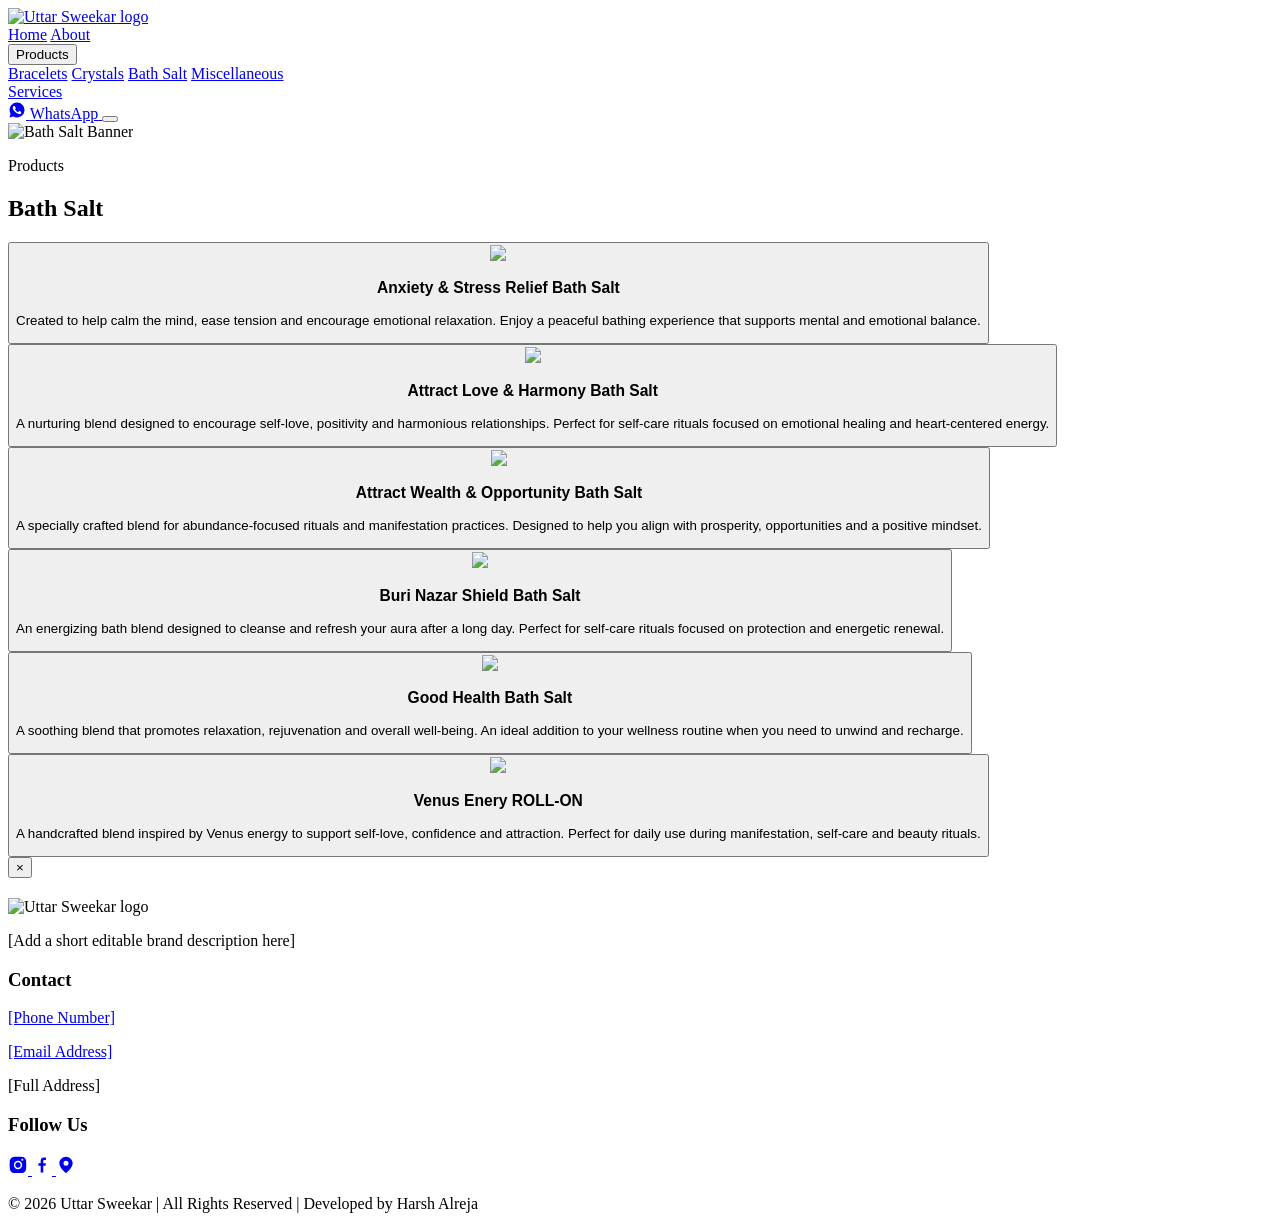
==== bath_salt.html @ 0106b8cf "Html Files" ====
<!DOCTYPE html>
<html lang="en">
<head>
<meta charset="UTF-8">
<meta name="viewport" content="width=device-width, initial-scale=1.0">
<title>Bracelets | Uttar Sweekar</title>
<meta name="description" content="Explore Uttar Sweekar's bracelets — [add a short editable description of this category here].">

<link rel="preconnect" href="https://fonts.googleapis.com">
<link rel="preconnect" href="https://fonts.gstatic.com" crossorigin>
<link href="https://fonts.googleapis.com/css2?family=Cormorant+Garamond:wght@500;600;700&family=Mulish:wght@400;500;600;700&display=swap" rel="stylesheet">

<link rel="stylesheet" href="style.css">
</head>
<body>

<!-- ============ NAVBAR (same on every page) ============ -->
<header class="navbar" id="navbar">
    <div class="navbar-inner">
        <a href="#home" class="logo" aria-label="Uttar Sweekar home">
            <img src="logo.png" alt="Uttar Sweekar logo" class="logo-image">
        </a>

        <div class="nav-right-wrap">
        <nav class="nav-links" id="navLinks">
            <a href="#home" class="nav-link">Home</a>
             <a href="#about" class="nav-link">About</a>

            <div class="nav-item">
                <button class="dropdown-toggle" aria-haspopup="true" aria-expanded="false">Products</button>
                <div class="dropdown-menu">
                    <a href="bracelet.html" class="dropdown-link">Bracelets</a>
                    <a href="crystals.html" class="dropdown-link">Crystals</a>
                    <a href="bath_salt.html" class="dropdown-link">Bath Salt</a>
                    
                    <a href="miscellaneous.html" class="dropdown-link">Miscellaneous</a>
                </div>
            </div>

            <div class="nav-item">
                <a href="services.html" class="nav-link">Services</a>
                <div>
                   
                </div>
            </div>    
        </nav>

        <div class="navbar-right">
            <!-- WhatsApp redirect number: 8291970275 -->
            <a href="https://wa.me/918291970275" class="whatsapp-btn" target="_blank" rel="noopener noreferrer" aria-label="Chat with us on WhatsApp">
                <svg class="whatsapp-icon" viewBox="0 0 24 24" width="18" height="18" aria-hidden="true" focusable="false">
                    <path fill="currentColor" d="M12.04 2C6.58 2 2.13 6.45 2.13 11.91c0 1.75.46 3.45 1.32 4.95L2 22l5.25-1.38a9.9 9.9 0 0 0 4.79 1.22h.01c5.46 0 9.91-4.45 9.91-9.91C21.96 6.45 17.5 2 12.04 2zm5.8 14.11c-.24.68-1.4 1.3-1.94 1.38-.5.08-1.12.11-1.81-.11-.42-.13-.95-.31-1.63-.6-2.87-1.24-4.74-4.13-4.88-4.32-.14-.19-1.17-1.56-1.17-2.97 0-1.41.74-2.11 1-2.4.26-.29.57-.36.76-.36h.55c.18 0 .42-.07.66.5.24.58.83 2 .9 2.14.07.14.11.3.02.49-.09.19-.14.3-.28.46-.14.16-.29.36-.42.48-.14.13-.28.28-.12.55.16.28.71 1.17 1.53 1.9 1.05.94 1.94 1.23 2.21 1.37.28.14.44.12.6-.07.16-.19.68-.79.86-1.06.18-.28.36-.23.6-.14.24.09 1.53.72 1.79.85.26.13.43.19.5.3.07.11.07.62-.17 1.3z"/>
                </svg>
                <span>WhatsApp</span>
            </a>

            <button class="hamburger" id="hamburger" aria-label="Open menu" aria-expanded="false" aria-controls="navLinks">
                <span></span>
                <span></span>
                <span></span>
            </button>
        </div>
        </div>
    </div>
</header>

<main>

<!-- ============ CATEGORY BANNER ============ -->
<!-- Single banner for this category page. Replace the empty placeholder box with:
     <img src="images/bracelets-banner.jpg" alt="Bracelets"> -->
<section class="category-hero">
    <div class="image-placeholder"><img src ="bath_saltBanner.png" alt="Bath Salt Banner"></div>
</section>

<!-- ============ CATEGORY HEADING + COLLECTIONS ============ -->
<section class="section category-intro">
    <div class="container">
        <p class="section-eyebrow center">Products</p>
        <h1 class="section-title center">Bath Salt</h1>

        <div class="category-grid">

            <button type="button" class="category-card">
                <div class="image-placeholder category-card-placeholder">
                    <img src="saltimg/Anxiety & Stress Relief Bath Salt.jpeg">
                </div>
                <div class="category-card-body">
                    <h3 class="category-card-title">Anxiety & Stress Relief Bath Salt</h3>
                    <p class="category-card-desc">
Created to help calm the mind, ease tension and encourage emotional relaxation.
Enjoy a peaceful bathing experience that supports mental and emotional balance.</p>
                </div>
            </button>

            <button type="button" class="category-card">
                <div class="image-placeholder category-card-placeholder">
                    <img src="saltimg/Attract Love & Harmony Bath Salt.jpeg">
                </div>
                <div class="category-card-body">
                    <h3 class="category-card-title">Attract Love & Harmony Bath Salt</h3>
                    <p class="category-card-desc">A nurturing blend designed to encourage self-love, positivity and harmonious relationships.
Perfect for self-care rituals focused on emotional healing and heart-centered energy.</p>
                </div>
            </button>

            <button type="button" class="category-card">
                <div class="image-placeholder category-card-placeholder">
                    <img src="saltimg/Attract Wealth & Opportunity Bath Salt.jpeg">
                </div>
                <div class="category-card-body">
                    <h3 class="category-card-title">Attract Wealth & Opportunity Bath Salt</h3>
                    <p class="category-card-desc">A specially crafted blend for abundance-focused rituals and manifestation practices.
Designed to help you align with prosperity, opportunities and a positive mindset.</p>
                </div>
            </button>

            <button type="button" class="category-card">
                <div class="image-placeholder category-card-placeholder">
                    <img src="saltimg/Buri Nazar Shield Bath Salt.jpeg">
                </div>
                <div class="category-card-body">
                    <h3 class="category-card-title">Buri Nazar Shield Bath Salt</h3>
                    <p class="category-card-desc">An energizing bath blend designed to cleanse and refresh your aura after a long day.
Perfect for self-care rituals focused on protection and energetic renewal.</p>
                </div>
            </button>

            <button type="button" class="category-card">
                <div class="image-placeholder category-card-placeholder">
                    <img src="saltimg/Good Health Bath Salt.jpeg">
                </div>
                <div class="category-card-body">
                    <h3 class="category-card-title">Good Health Bath Salt</h3>
                    <p class="category-card-desc">A soothing blend that promotes relaxation, rejuvenation and overall well-being.
An ideal addition to your wellness routine when you need to unwind and recharge.</p>
                </div>
            </button>


             <button type="button" class="category-card">
                <div class="image-placeholder category-card-placeholder">
                    <img src="miscellanious/venus energy roll- on oil.jpeg">
                </div>
                <div class="category-card-body">
                    <h3 class="category-card-title">Venus Enery ROLL-ON</h3>
                    <p class="category-card-desc">A handcrafted blend inspired by Venus energy to support self-love, confidence and attraction.
Perfect for daily use during manifestation, self-care and beauty rituals.</p>
                </div>
            </button>

            

        </div>
    </div>
</section>

</main>

<!-- ============ EXPANDED CARD MODAL (shared by every card on this page) ============ -->
<div class="category-modal" id="categoryModal">
    <div class="category-modal-content">
        <button type="button" class="category-modal-close" aria-label="Close">&times;</button>
        <div class="category-modal-image"></div>
        <h2 class="category-modal-title"></h2>
        <p class="category-modal-desc"></p>
    </div>
</div>

<!-- ============ FOOTER (same on every page) ============ -->
<footer class="footer">
    <div class="container footer-grid">

        <div class="footer-col">
            <div class="footer-logo">
                <img src="logo.png" alt="Uttar Sweekar logo" class="footer-logo-image">
            </div>
            <p class="footer-desc">[Add a short editable brand description here]</p>
        </div>

        <div class="footer-col">
            <h3 class="footer-heading">Contact</h3>
            <p><a href="tel:+91XXXXXXXXXX">[Phone Number]</a></p>
            <p><a href="mailto:info@example.com">[Email Address]</a></p>
            <p>[Full Address]</p>
        </div>

        <div class="footer-col">
            <h3 class="footer-heading">Follow Us</h3>
            <div class="social-links">
                <a href="https://instagram.com/YOURHANDLE" target="_blank" rel="noopener noreferrer" aria-label="Uttar Sweekar on Instagram" class="social-link">
                    <svg viewBox="0 0 24 24" width="20" height="20"><path fill="currentColor" d="M12 2c2.7 0 3.1 0 4.1.06 1.1.05 1.8.21 2.4.46.7.27 1.2.62 1.7 1.13.5.5.86 1 1.13 1.7.25.6.41 1.3.46 2.4.06 1 .06 1.4.06 4.1s0 3.1-.06 4.1c-.05 1.1-.21 1.8-.46 2.4a4.6 4.6 0 0 1-1.13 1.7c-.5.5-1 .86-1.7 1.13-.6.25-1.3.41-2.4.46-1 .06-1.4.06-4.1.06s-3.1 0-4.1-.06c-1.1-.05-1.8-.21-2.4-.46a4.6 4.6 0 0 1-1.7-1.13 4.6 4.6 0 0 1-1.13-1.7c-.25-.6-.41-1.3-.46-2.4C2 15.1 2 14.7 2 12s0-3.1.06-4.1c.05-1.1.21-1.8.46-2.4.27-.7.62-1.2 1.13-1.7.5-.5 1-.86 1.7-1.13.6-.25 1.3-.41 2.4-.46C8.9 2 9.3 2 12 2zm0 5a5 5 0 1 0 0 10 5 5 0 0 0 0-10zm0 8.2a3.2 3.2 0 1 1 0-6.4 3.2 3.2 0 0 1 0 6.4zm5.2-8.4a1.2 1.2 0 1 0 0-2.4 1.2 1.2 0 0 0 0 2.4z"/></svg>
                </a>
                <a href="https://facebook.com/YOURPAGE" target="_blank" rel="noopener noreferrer" aria-label="Uttar Sweekar on Facebook" class="social-link">
                    <svg viewBox="0 0 24 24" width="20" height="20"><path fill="currentColor" d="M13.5 21v-8h2.7l.4-3.2h-3.1V7.7c0-.9.3-1.6 1.6-1.6h1.7V3.2C16.5 3.1 15.5 3 14.4 3c-2.4 0-4 1.4-4 4.1v2.7H7.7v3.2h2.7v8h3.1z"/></svg>
                </a>
                <a href="https://www.google.com/maps/place/YOURBUSINESS" target="_blank" rel="noopener noreferrer" aria-label="Uttar Sweekar on Google My Business" class="social-link">
                    <svg viewBox="0 0 24 24" width="20" height="20"><path fill="currentColor" d="M12 2c-4.4 0-8 3.6-8 8 0 5.5 8 12 8 12s8-6.5 8-12c0-4.4-3.6-8-8-8zm0 11a3 3 0 1 1 0-6 3 3 0 0 1 0 6z"/></svg>
                </a>
            </div>
        </div>

    </div>

    <div class="copyright-bar">
        <p>© 2026 Uttar Sweekar | All Rights Reserved | Developed by Harsh Alreja</p>
    </div>
</footer>

<script src="script.js"></script>
</body>
</html>
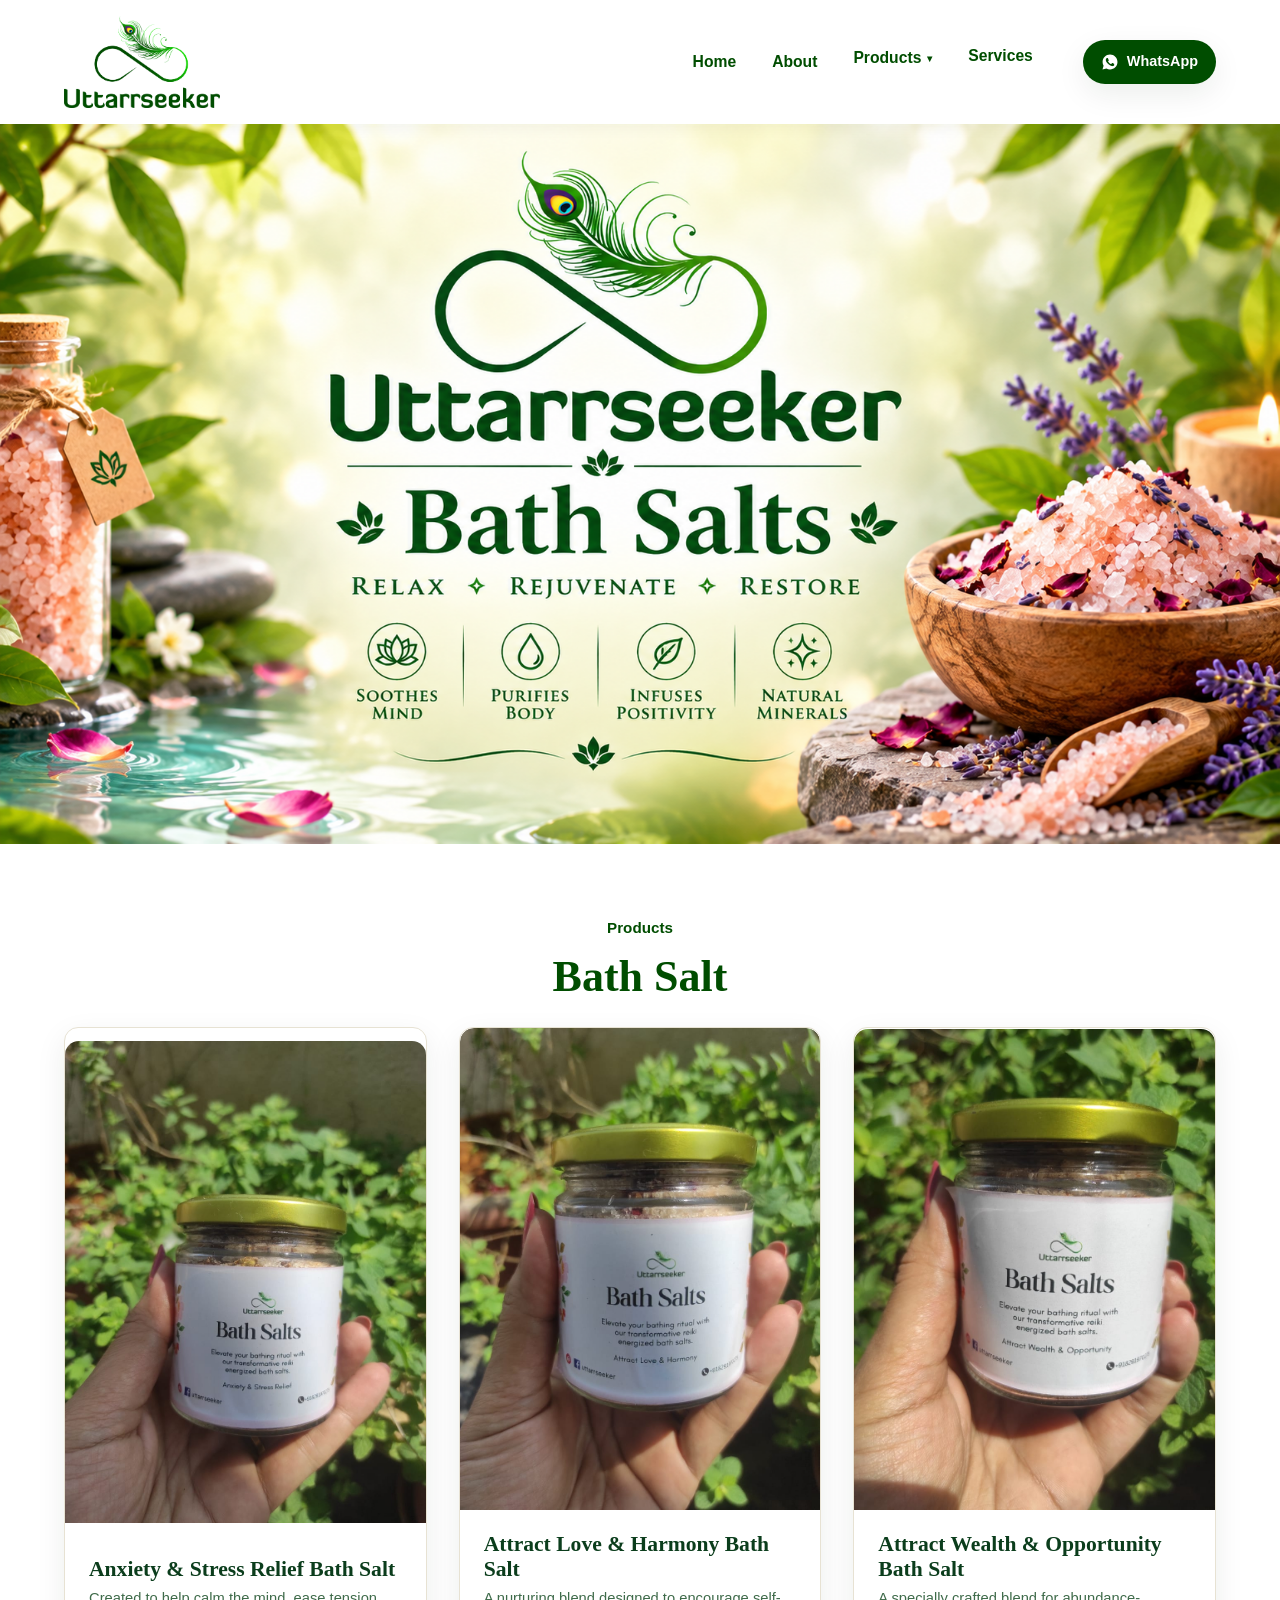
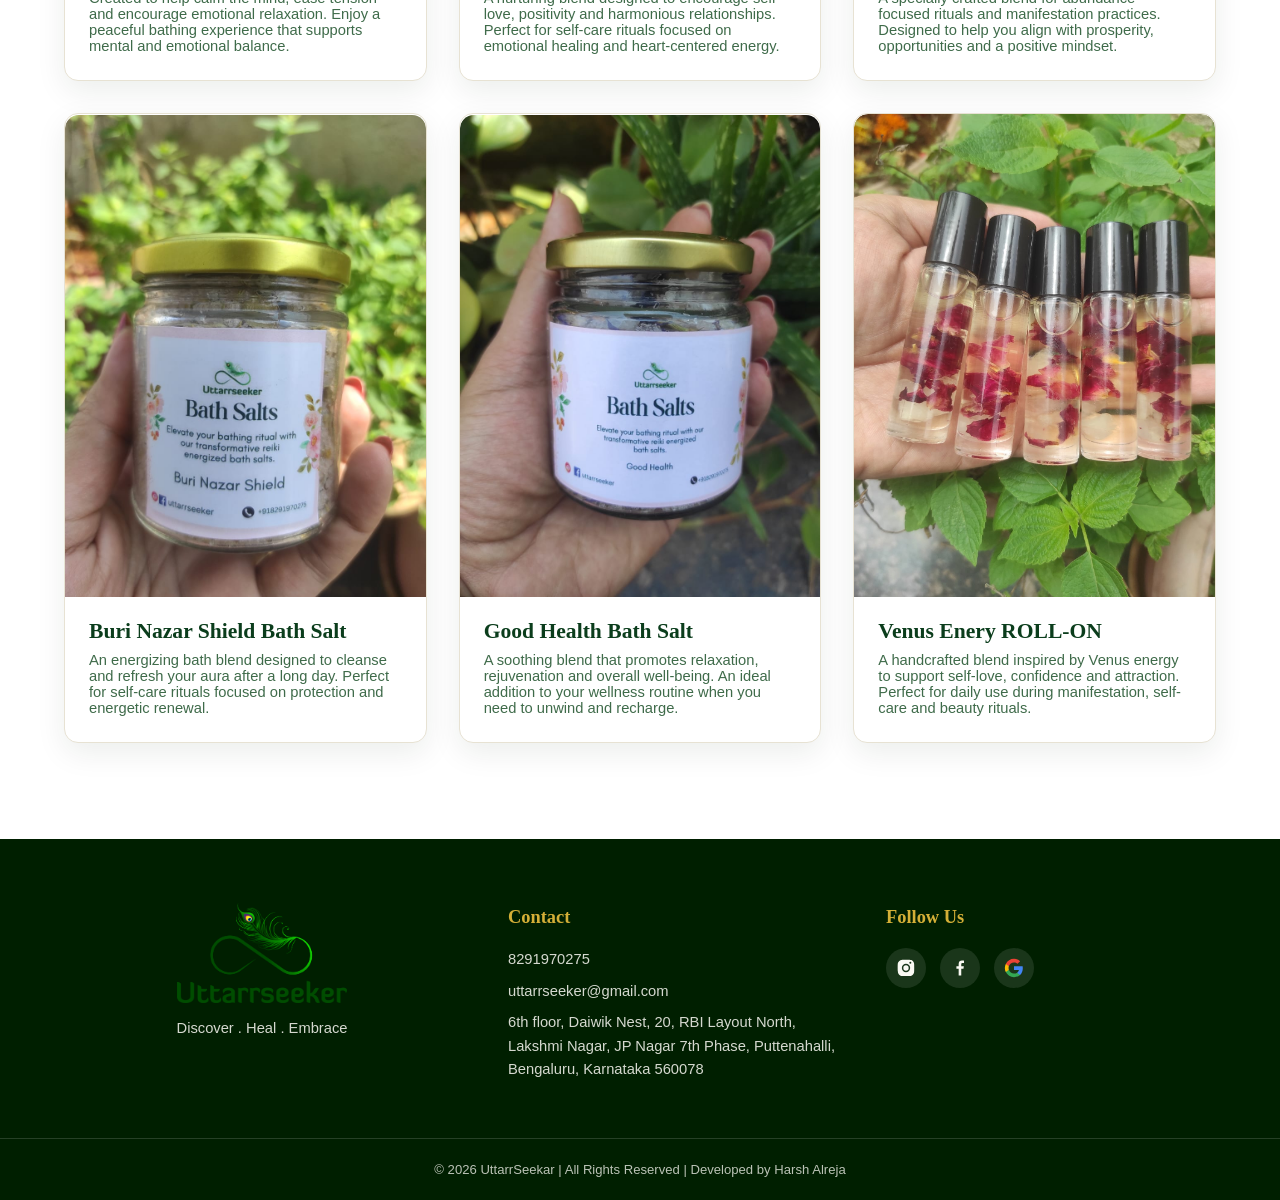
==== commit 493a5d80: "Updated the footer" ====
--- a/bath_salt.html
+++ b/bath_salt.html
@@ -175,27 +175,32 @@
             <div class="footer-logo">
                 <img src="logo.png" alt="Uttar Sweekar logo" class="footer-logo-image">
             </div>
-            <p class="footer-desc">[Add a short editable brand description here]</p>
+            <p class="footer-desc">Discover . Heal . Embrace</p>
         </div>
 
         <div class="footer-col">
             <h3 class="footer-heading">Contact</h3>
-            <p><a href="tel:+91XXXXXXXXXX">[Phone Number]</a></p>
-            <p><a href="mailto:info@example.com">[Email Address]</a></p>
-            <p>[Full Address]</p>
+            <p><a href="tel:+918291970275">8291970275</a></p>
+            <p><a href="mailto:uttarrseeker@gmail.com">uttarrseeker@gmail.com</a></p>
+            <p>6th floor, Daiwik Nest, 20, RBI Layout North, Lakshmi Nagar, JP Nagar 7th Phase, Puttenahalli, Bengaluru, Karnataka 560078</p>
         </div>
 
         <div class="footer-col">
             <h3 class="footer-heading">Follow Us</h3>
             <div class="social-links">
-                <a href="https://instagram.com/YOURHANDLE" target="_blank" rel="noopener noreferrer" aria-label="Uttar Sweekar on Instagram" class="social-link">
+                <a href="https://instagram.com/uttarrseeker?utm_source=qr&amp;igshid=MThlNWY1MzQwNA==" target="_blank" rel="noopener noreferrer" aria-label="Uttar Sweekar on Instagram" class="social-link">
                     <svg viewBox="0 0 24 24" width="20" height="20"><path fill="currentColor" d="M12 2c2.7 0 3.1 0 4.1.06 1.1.05 1.8.21 2.4.46.7.27 1.2.62 1.7 1.13.5.5.86 1 1.13 1.7.25.6.41 1.3.46 2.4.06 1 .06 1.4.06 4.1s0 3.1-.06 4.1c-.05 1.1-.21 1.8-.46 2.4a4.6 4.6 0 0 1-1.13 1.7c-.5.5-1 .86-1.7 1.13-.6.25-1.3.41-2.4.46-1 .06-1.4.06-4.1.06s-3.1 0-4.1-.06c-1.1-.05-1.8-.21-2.4-.46a4.6 4.6 0 0 1-1.7-1.13 4.6 4.6 0 0 1-1.13-1.7c-.25-.6-.41-1.3-.46-2.4C2 15.1 2 14.7 2 12s0-3.1.06-4.1c.05-1.1.21-1.8.46-2.4.27-.7.62-1.2 1.13-1.7.5-.5 1-.86 1.7-1.13.6-.25 1.3-.41 2.4-.46C8.9 2 9.3 2 12 2zm0 5a5 5 0 1 0 0 10 5 5 0 0 0 0-10zm0 8.2a3.2 3.2 0 1 1 0-6.4 3.2 3.2 0 0 1 0 6.4zm5.2-8.4a1.2 1.2 0 1 0 0-2.4 1.2 1.2 0 0 0 0 2.4z"/></svg>
                 </a>
-                <a href="https://facebook.com/YOURPAGE" target="_blank" rel="noopener noreferrer" aria-label="Uttar Sweekar on Facebook" class="social-link">
+                <a href="https://www.facebook.com/uttarrseeker?mibextid=ZbWKwL" target="_blank" rel="noopener noreferrer" aria-label="Uttar Sweekar on Facebook" class="social-link">
                     <svg viewBox="0 0 24 24" width="20" height="20"><path fill="currentColor" d="M13.5 21v-8h2.7l.4-3.2h-3.1V7.7c0-.9.3-1.6 1.6-1.6h1.7V3.2C16.5 3.1 15.5 3 14.4 3c-2.4 0-4 1.4-4 4.1v2.7H7.7v3.2h2.7v8h3.1z"/></svg>
                 </a>
-                <a href="https://www.google.com/maps/place/YOURBUSINESS" target="_blank" rel="noopener noreferrer" aria-label="Uttar Sweekar on Google My Business" class="social-link">
-                    <svg viewBox="0 0 24 24" width="20" height="20"><path fill="currentColor" d="M12 2c-4.4 0-8 3.6-8 8 0 5.5 8 12 8 12s8-6.5 8-12c0-4.4-3.6-8-8-8zm0 11a3 3 0 1 1 0-6 3 3 0 0 1 0 6z"/></svg>
+                <a href="https://g.co/kgs/kre3Li" target="_blank" rel="noopener noreferrer" aria-label="Uttar Sweekar on Google" class="social-link">
+                    <svg viewBox="0 0 24 24" width="20" height="20">
+                        <path fill="#4285F4" d="M22.56 12.25c0-.78-.07-1.53-.2-2.25H12v4.26h5.92c-.26 1.37-1.04 2.53-2.21 3.31v2.77h3.57c2.08-1.92 3.28-4.74 3.28-8.09z"/>
+                        <path fill="#34A853" d="M12 23c2.97 0 5.46-.98 7.28-2.66l-3.57-2.77c-.98.66-2.23 1.06-3.71 1.06-2.86 0-5.29-1.93-6.16-4.53H2.18v2.84C3.99 20.53 7.7 23 12 23z"/>
+                        <path fill="#FBBC05" d="M5.84 14.09c-.22-.66-.35-1.36-.35-2.09s.13-1.43.35-2.09V7.07H2.18C1.43 8.55 1 10.22 1 12s.43 3.45 1.18 4.93l2.85-2.22.81-.62z"/>
+                        <path fill="#EA4335" d="M12 5.38c1.62 0 3.06.56 4.21 1.64l3.15-3.15C17.45 2.09 14.97 1 12 1 7.7 1 3.99 3.47 2.18 7.07l3.66 2.84c.87-2.6 3.3-4.53 6.16-4.53z"/>
+                    </svg>
                 </a>
             </div>
         </div>
@@ -203,7 +208,7 @@
     </div>
 
     <div class="copyright-bar">
-        <p>© 2026 Uttar Sweekar | All Rights Reserved | Developed by Harsh Alreja</p>
+        <p>© 2026 UttarrSeekar | All Rights Reserved | Developed by Harsh Alreja</p>
     </div>
 </footer>
 
--- a/style.css
+++ b/style.css
@@ -0,0 +1,1504 @@
+/* ==========================================================================
+   UTTAR SWEEKAR — STYLESHEET
+   Fonts: Cormorant Garamond (headings) + Mulish (body), with safe fallbacks
+   ========================================================================== */
+
+:root {
+    /* Brand colors */
+    --primary-yellow: #d4af37; /* gold */
+    --primary-green: #004d00;
+    --footer-green: #001f00; /* super dark green, footer only */
+    --background-white: #ffffff;
+    --background-off-white: #faf9f3;
+
+    /* Derived tones */
+    --text-dark: #0b3d1c;
+    --text-muted: #3f6b4a;
+    --border-soft: #e7e2d3;
+    --green-soft: #e7f0e6;
+    --yellow-soft: #f3e6bf;
+    --gold-light: #f1d78c;
+
+    /* Typography */
+    --font-heading: 'Cormorant Garamond', Georgia, 'Times New Roman', serif;
+    --font-body: 'Mulish', -apple-system, BlinkMacSystemFont, 'Segoe UI', sans-serif;
+
+    /* Layout */
+    --max-width: 1200px;
+    --radius: 14px;
+    --shadow-soft: 0 10px 30px rgba(0, 40, 10, 0.08);
+    --shadow-lift: 0 18px 40px rgba(0, 40, 10, 0.14);
+    --transition: 0.25s ease;
+}
+
+/* ==========================================================================
+   RESET & BASE
+   ========================================================================== */
+
+* {
+    margin: 0;
+    padding: 0;
+    box-sizing: border-box;
+}
+
+html {
+    scroll-behavior: smooth;
+    overflow-x: hidden;
+}
+
+body {
+    font-family: var(--font-body);
+    color: var(--text-dark);
+    background: var(--background-white);
+    line-height: 1.6;
+}
+
+img {
+    max-width: 100%;
+    display: block;
+}
+
+a {
+    text-decoration: none;
+    color: inherit;
+}
+
+button {
+    font-family: inherit;
+    cursor: pointer;
+}
+
+ul {
+    list-style: none;
+}
+
+.container {
+    max-width: var(--max-width);
+    margin: 0 auto;
+    padding: 0 24px;
+}
+
+/* Visible focus state for accessibility */
+a:focus-visible,
+button:focus-visible {
+    outline: 2px solid var(--primary-green);
+    outline-offset: 3px;
+}
+
+@media (prefers-reduced-motion: reduce) {
+    * {
+        animation-duration: 0.001ms !important;
+        transition-duration: 0.001ms !important;
+        scroll-behavior: auto !important;
+    }
+}
+
+/* ==========================================================================
+   SHARED SECTION STYLES
+   ========================================================================== */
+
+.section {
+    padding: 96px 0;
+}
+
+.section-eyebrow {
+    font-size: 0.95rem;
+    color: var(--primary-green);
+    font-weight: 600;
+    margin-bottom: 10px;
+}
+
+.section-title {
+    font-family: var(--font-heading);
+    font-weight: 600;
+    font-size: clamp(2rem, 4vw, 2.75rem);
+    color: var(--primary-green);
+    margin-bottom: 24px;
+    line-height: 1.2;
+}
+
+.center {
+    text-align: center;
+}
+
+.section-title.center {
+    max-width: 640px;
+    margin-left: auto;
+    margin-right: auto;
+}
+
+/* ==========================================================================
+   IMAGE PLACEHOLDER (reusable)
+   ========================================================================== */
+
+.image-placeholder {
+    width: 100%;
+    height: 100%;
+    min-height: 220px;
+    background: linear-gradient(135deg, var(--green-soft), var(--yellow-soft));
+    border: 1px dashed var(--primary-green);
+    border-radius: var(--radius);
+    display: flex;
+    align-items: center;
+    justify-content: center;
+    text-align: center;
+    color: var(--text-muted);
+    font-size: 0.9rem;
+    letter-spacing: 0.03em;
+    padding: 20px;
+    overflow: hidden;
+}
+
+/* Once a real <img> is placed inside, make it fill the box edge-to-edge
+   and drop the dashed placeholder look automatically */
+.image-placeholder img {
+    width: 100%;
+    height: 100%;
+    object-fit: cover;
+    border-radius: inherit;
+    display: block;
+}
+
+.image-placeholder:has(img) {
+    border: none;
+    background: none;
+    padding: 0;
+}
+
+/* Same treatment when the box holds an embedded map/video iframe instead of an img */
+.image-placeholder iframe {
+    width: 100%;
+    height: 100%;
+    min-height: inherit;
+    border-radius: inherit;
+    display: block;
+}
+
+.image-placeholder:has(iframe) {
+    border: none;
+    background: none;
+    padding: 0;
+}
+
+.tall-placeholder {
+    aspect-ratio: 3 / 4;
+    min-height: 0;
+}
+
+.card-placeholder {
+    aspect-ratio: 4 / 3;
+    min-height: 0;
+    border-radius: var(--radius) var(--radius) 0 0;
+}
+
+.card-placeholder:has(img) {
+    aspect-ratio: auto;
+    background: none;
+}
+
+.card-placeholder img {
+    height: auto;
+    object-fit: contain;
+}
+
+.map-placeholder {
+    min-height: 320px;
+}
+
+/* ==========================================================================
+   NAVBAR
+   ========================================================================== */
+
+.navbar {
+    position: sticky;
+    top: 0;
+    z-index: 100;
+    background: rgba(255, 255, 255, 0.92);
+    backdrop-filter: blur(8px);
+    box-shadow: 0 2px 16px rgba(0, 40, 10, 0.06);
+}
+
+.navbar-inner {
+    max-width: var(--max-width);
+    margin: 0 auto;
+    padding: 16px 24px;
+    display: flex;
+    align-items: center;
+    justify-content: space-between;
+    gap: 16px;
+}
+
+.logo-mark {
+    font-family: var(--font-heading);
+    font-weight: 700;
+    font-size: 1.5rem;
+    color: var(--primary-green);
+}
+
+.logo-image {
+    height: 92px;
+    width: auto;
+    display: block;
+}
+
+.nav-right-wrap {
+    display: flex;
+    align-items: center;
+    gap: 48px;
+}
+
+.nav-links {
+    display: flex;
+    gap: 32px;
+}
+
+.nav-link {
+    font-weight: 700;
+    font-size: 0.98rem;
+    color: var(--primary-green);
+    padding: 6px 2px;
+    position: relative;
+    transition: color var(--transition);
+}
+
+.nav-link::after {
+    content: "";
+    position: absolute;
+    left: 0;
+    bottom: -2px;
+    width: 0;
+    height: 2px;
+    background: var(--primary-yellow);
+    transition: width var(--transition);
+}
+
+.nav-link:hover {
+    color: var(--primary-green);
+}
+
+.nav-link:hover::after {
+    width: 100%;
+}
+
+.nav-item {
+    position: relative;
+}
+
+.dropdown-toggle {
+    display: flex;
+    align-items: center;
+    gap: 6px;
+    background: none;
+    border: none;
+    font-family: inherit;
+    font-weight: 700;
+    font-size: 0.98rem;
+    color: var(--primary-green);
+    padding: 6px 2px;
+    transition: color var(--transition);
+}
+
+.dropdown-toggle::after {
+    content: "▾";
+    font-size: 0.65em;
+    transition: transform var(--transition);
+}
+
+.dropdown-toggle:hover {
+    color: var(--primary-green);
+}
+
+.nav-item:hover .dropdown-toggle::after,
+.nav-item.open .dropdown-toggle::after {
+    transform: rotate(180deg);
+}
+
+.dropdown-menu {
+    position: absolute;
+    top: calc(100% + 16px);
+    left: 50%;
+    transform: translateX(-50%) translateY(-8px);
+    min-width: 220px;
+    background: var(--background-white);
+    border: 1px solid var(--border-soft);
+    border-radius: 12px;
+    box-shadow: var(--shadow-lift);
+    padding: 10px;
+    display: flex;
+    flex-direction: column;
+    gap: 2px;
+    opacity: 0;
+    pointer-events: none;
+    transition: opacity var(--transition), transform var(--transition);
+    z-index: 50;
+}
+
+.nav-item.open .dropdown-menu {
+    opacity: 1;
+    pointer-events: auto;
+    transform: translateX(-50%) translateY(0);
+}
+
+/* Hover-to-open is desktop/mouse behavior only. Without this guard, touch
+   browsers can latch a ":hover" state after a tap, and — more importantly —
+   this selector's specificity (0,2,0) beats the single-class ".dropdown-menu"
+   reset inside the phone media query below, so the desktop transform leaks
+   through and shifts the dropdown sideways on mobile. Restricting it to
+   real pointer devices removes that leak entirely. */
+@media (hover: hover) and (pointer: fine) {
+    .nav-item:hover .dropdown-menu {
+        opacity: 1;
+        pointer-events: auto;
+        transform: translateX(-50%) translateY(0);
+    }
+}
+
+.dropdown-link {
+    padding: 10px 14px;
+    border-radius: 8px;
+    font-size: 0.92rem;
+    font-weight: 600;
+    color: var(--primary-green);
+    transition: background var(--transition), color var(--transition);
+}
+
+.dropdown-link:hover {
+    background: var(--green-soft);
+    color: var(--primary-green);
+}
+
+.navbar-right {
+    display: flex;
+    align-items: center;
+    gap: 16px;
+}
+
+.whatsapp-btn {
+    display: flex;
+    align-items: center;
+    gap: 8px;
+    background: var(--primary-green);
+    color: var(--background-white);
+    padding: 10px 18px;
+    border-radius: 999px;
+    font-weight: 600;
+    font-size: 0.9rem;
+    transition: transform var(--transition), box-shadow var(--transition);
+    box-shadow: var(--shadow-soft);
+}
+
+.whatsapp-btn:hover {
+    transform: translateY(-2px);
+    box-shadow: var(--shadow-lift);
+}
+
+.whatsapp-icon {
+    flex-shrink: 0;
+}
+
+/* Hamburger — hidden on desktop */
+.hamburger {
+    display: none;
+    flex-direction: column;
+    align-items: center;
+    justify-content: center;
+    gap: 5px;
+    width: 44px;
+    height: 44px;
+    background: none;
+    border: none;
+    padding: 4px;
+    flex-shrink: 0;
+    margin: 4px;
+}
+
+.hamburger span {
+    display: block;
+    height: 2px;
+    width: 24px;
+    background: var(--text-dark);
+    border-radius: 2px;
+    transition: transform var(--transition), opacity var(--transition);
+    margin:2px;
+}
+
+.hamburger.open span:nth-child(1) {
+    transform: translateY(7px) rotate(45deg);
+}
+
+.hamburger.open span:nth-child(2) {
+    opacity: 0;
+}
+
+.hamburger.open span:nth-child(3) {
+    transform: translateY(-7px) rotate(-45deg);
+}
+
+/* ==========================================================================
+   HERO
+   ========================================================================== */
+
+.hero {
+    position: relative;
+    width: 100%;
+    min-height: 84vh;
+    display: flex;
+    align-items: center;
+    justify-content: center;
+    overflow: hidden;
+    background: var(--background-off-white);
+}
+
+.hero-media {
+    position: absolute;
+    inset: 0;
+    width: 100%;
+    height: 100%;
+}
+
+.hero-slide {
+    position: absolute;
+    inset: 0;
+    opacity: 0;
+    transition: opacity 1.2s ease;
+}
+
+.hero-slide.active {
+    opacity: 1;
+    z-index: 1;
+}
+
+.hero-media .image-placeholder {
+    width: 100%;
+    height: 100%;
+    border-radius: 0;
+    border: none;
+    background: var(--background-off-white);
+}
+
+.hero-content {
+    position: relative;
+    z-index: 2;
+    text-align: center;
+    max-width: 720px;
+    padding: 0 24px;
+}
+
+.hero-eyebrow {
+    color: var(--primary-green);
+    font-weight: 700;
+    letter-spacing: 0.04em;
+    margin-bottom: 16px;
+}
+
+.hero-title {
+    font-family: var(--font-heading);
+    font-size: clamp(2.4rem, 5.5vw, 4rem);
+    line-height: 1.15;
+    font-weight: 600;
+    color: var(--text-dark);
+    margin-bottom: 20px;
+}
+
+.hero-subtitle {
+    font-size: 1.1rem;
+    color: var(--text-muted);
+    max-width: 480px;
+    margin: 0 auto 32px;
+}
+
+.hero-actions {
+    display: flex;
+    gap: 16px;
+    flex-wrap: wrap;
+    justify-content: center;
+}
+
+.btn {
+    display: inline-block;
+    padding: 14px 28px;
+    border-radius: 999px;
+    font-weight: 600;
+    font-size: 0.95rem;
+    transition: transform var(--transition), box-shadow var(--transition), background var(--transition);
+}
+
+.btn-primary {
+    background: linear-gradient(135deg, var(--gold-light), var(--primary-yellow));
+    color: var(--text-dark);
+    box-shadow: var(--shadow-soft);
+}
+
+.btn-primary:hover {
+    transform: translateY(-2px);
+    box-shadow: var(--shadow-lift);
+}
+
+.btn-outline {
+    background: transparent;
+    color: var(--primary-green);
+    border: 1.5px solid var(--primary-green);
+}
+
+.btn-outline:hover {
+    background: var(--primary-green);
+    color: var(--background-white);
+}
+
+/* ==========================================================================
+   FOUNDER SECTION
+   ========================================================================== */
+
+.founder {
+    background: var(--background-off-white);
+}
+
+.founder-grid {
+    display: grid;
+    grid-template-columns: 1.1fr 0.9fr;
+    gap: 64px;
+    align-items: center;
+}
+
+.founder-lede {
+    font-size: 1.1rem;
+    color: var(--text-muted);
+    margin-bottom: 28px;
+}
+
+.founder-block {
+    margin-bottom: 22px;
+}
+
+.founder-block h3 {
+    font-family: var(--font-heading);
+    font-size: 1.3rem;
+    color: var(--primary-green);
+    margin-bottom: 6px;
+}
+
+.founder-block p {
+    color: var(--text-muted);
+}
+
+/* ==========================================================================
+   BRAND STORY SECTION
+   ========================================================================== */
+
+.brand-story-grid {
+    display: grid;
+    grid-template-columns: 0.9fr 1.1fr;
+    gap: 64px;
+    align-items: start;
+}
+
+.brand-story-image .image-placeholder img {
+    object-fit: contain;
+    padding: 36px;
+    background: var(--background-off-white);
+}
+
+.brand-story-text p {
+    color: var(--text-muted);
+    margin-bottom: 18px;
+}
+
+/* ==========================================================================
+   CARD GRID (Products & Services)
+   ========================================================================== */
+
+.products {
+    background: var(--background-white);
+}
+
+.services {
+    background: var(--background-off-white);
+}
+
+.card-grid {
+    display: grid;
+    grid-template-columns: repeat(5, 1fr);
+    gap: 24px;
+}
+
+/* Services: 3 cards per row (wraps to a second row of 3 automatically) */
+.services .card-grid {
+    grid-template-columns: repeat(3, 1fr);
+}
+
+/* Products: 4 cards per row (no leftover empty column) */
+.products .card-grid {
+    grid-template-columns: repeat(4, 1fr);
+}
+
+.card {
+    display: flex;
+    flex-direction: column;
+    background: var(--background-white);
+    border: 1px solid var(--border-soft);
+    border-radius: var(--radius);
+    overflow: hidden;
+    box-shadow: var(--shadow-soft);
+    transition: transform var(--transition), box-shadow var(--transition);
+}
+
+.card:hover {
+    transform: translateY(-6px);
+    box-shadow: var(--shadow-lift);
+}
+
+.card:hover .card-placeholder {
+    transform: scale(1.04);
+}
+
+.card-placeholder {
+    transition: transform var(--transition);
+}
+
+.card-body {
+    padding: 20px;
+    display: flex;
+    flex-direction: column;
+    gap: 8px;
+    flex-grow: 1;
+}
+
+.card-title {
+    font-family: var(--font-heading);
+    font-size: 1.3rem;
+    color: var(--primary-green);
+}
+
+.card-desc {
+    color: var(--text-muted);
+    font-size: 0.92rem;
+    flex-grow: 1;
+}
+
+.card-link {
+    color: var(--primary-green);
+    font-weight: 700;
+    font-size: 0.9rem;
+    margin-top: 6px;
+}
+
+/* ==========================================================================
+   TESTIMONIALS
+   ========================================================================== */
+
+.testimonials-note {
+    text-align: center;
+    color: var(--text-muted);
+    font-size: 0.9rem;
+    margin-bottom: 32px;
+}
+
+.testimonial-wrap {
+    position: relative;
+    display: flex;
+    align-items: center;
+    gap: 12px;
+}
+
+.testimonial-track {
+    display: flex;
+    gap: 20px;
+    overflow-x: auto;
+    scroll-behavior: smooth;
+    padding: 8px 4px 20px;
+    scrollbar-width: thin;
+}
+
+.testimonial-track::-webkit-scrollbar {
+    height: 6px;
+}
+
+.testimonial-track::-webkit-scrollbar-thumb {
+    background: var(--border-soft);
+    border-radius: 999px;
+}
+
+.testimonial-card {
+    flex: 0 0 340px;
+    min-height: 340px;
+    background: var(--background-white);
+    border: 1px solid var(--border-soft);
+    border-radius: var(--radius);
+    padding: 36px 32px;
+    box-shadow: var(--shadow-soft);
+    display: flex;
+    flex-direction: column;
+    align-items: center;
+    text-align: center;
+}
+
+.testimonial-top {
+    display: flex;
+    flex-direction: column;
+    align-items: center;
+    gap: 14px;
+    margin-bottom: 20px;
+}
+
+.google-badge {
+    font-size: 0.95rem;
+    font-weight: 700;
+    color: var(--primary-green);
+    background: var(--green-soft);
+    padding: 8px 20px;
+    border-radius: 999px;
+}
+
+.stars {
+    color: var(--primary-yellow);
+    text-shadow: 0 0 0.5px var(--primary-green);
+    font-size: 1.4rem;
+}
+
+.testimonial-text {
+    color: var(--text-muted);
+    font-size: 1rem;
+    margin-bottom: 20px;
+    flex-grow: 1;
+}
+
+.testimonial-name {
+    font-weight: 700;
+    font-size: 0.95rem;
+    color: var(--primary-green);
+}
+
+.testimonial-date {
+    color: var(--text-muted);
+    font-size: 0.82rem;
+}
+
+.scroll-btn {
+    flex-shrink: 0;
+    width: 42px;
+    height: 42px;
+    border-radius: 50%;
+    border: 1px solid var(--border-soft);
+    background: var(--background-white);
+    color: var(--primary-green);
+    font-size: 1.4rem;
+    line-height: 1;
+    box-shadow: var(--shadow-soft);
+    display: flex;
+    align-items: center;
+    justify-content: center;
+    transition: background var(--transition), color var(--transition);
+}
+
+.scroll-btn:hover {
+    background: var(--primary-green);
+    color: var(--background-white);
+}
+
+.testimonial-scrollbar {
+    width: 100%;
+    max-width: 420px;
+    height: 6px;
+    background: var(--border-soft);
+    border-radius: 999px;
+    margin: 28px auto 0;
+    overflow: hidden;
+}
+
+.testimonial-scrollbar-thumb {
+    height: 100%;
+    width: 25%;
+    background: linear-gradient(135deg, var(--gold-light), var(--primary-yellow));
+    border-radius: 999px;
+    transform: translateX(0%);
+}
+
+/* ==========================================================================
+   CONTACT SECTION
+   ========================================================================== */
+
+.contact-grid {
+    display: grid;
+    grid-template-columns: 1fr 1fr;
+    gap: 56px;
+    align-items: stretch;
+}
+
+.contact-map {
+    min-height: 100%;
+}
+
+.contact-info {
+    display: flex;
+    flex-direction: column;
+    justify-content: center;
+}
+
+.contact-block {
+    display: flex;
+    gap: 16px;
+    align-items: flex-start;
+    padding: 18px 0;
+    border-bottom: 1px solid var(--border-soft);
+}
+
+.contact-block:last-child {
+    border-bottom: none;
+}
+
+.contact-icon {
+    color: var(--primary-green);
+    background: var(--green-soft);
+    width: 42px;
+    height: 42px;
+    border-radius: 50%;
+    display: flex;
+    align-items: center;
+    justify-content: center;
+    flex-shrink: 0;
+}
+
+.contact-block h3 {
+    font-family: var(--font-heading);
+    font-size: 1.1rem;
+    margin-bottom: 4px;
+    color: var(--primary-green);
+}
+
+.contact-block a,
+.contact-block p {
+    color: var(--text-muted);
+}
+
+.contact-block a:hover {
+    color: var(--primary-green);
+}
+
+/* ==========================================================================
+   FOOTER
+   ========================================================================== */
+
+.footer {
+    background: var(--footer-green);
+    color: var(--background-off-white);
+    padding-top: 64px;
+}
+
+.footer-grid {
+    display: grid;
+    grid-template-columns: 1.2fr 1fr 1fr;
+    gap: 48px;
+    padding-bottom: 48px;
+}
+
+.footer-col:first-child {
+    display: flex;
+    flex-direction: column;
+    align-items: center;
+    text-align: center;
+}
+
+.footer-logo-mark {
+    color: var(--primary-yellow);
+}
+
+.footer-logo-image {
+    height: 100px;
+    width: auto;
+    display: block;
+    margin: 0 auto;
+}
+
+.footer-desc {
+    margin-top: 14px;
+    color: rgba(250, 249, 243, 0.8);
+    font-size: 0.92rem;
+}
+
+.footer-heading {
+    font-family: var(--font-heading);
+    font-size: 1.15rem;
+    color: var(--primary-yellow);
+    margin-bottom: 16px;
+}
+
+.footer-col p {
+    margin-bottom: 8px;
+    color: rgba(250, 249, 243, 0.85);
+    font-size: 0.92rem;
+}
+
+.footer-col a:hover {
+    color: var(--primary-yellow);
+}
+
+.social-links {
+    display: flex;
+    gap: 14px;
+}
+
+.social-link {
+    width: 40px;
+    height: 40px;
+    border-radius: 50%;
+    background: rgba(255, 255, 255, 0.1);
+    color: var(--background-off-white);
+    display: flex;
+    align-items: center;
+    justify-content: center;
+    transition: background var(--transition), color var(--transition);
+}
+
+.social-link:hover {
+    background: var(--primary-yellow);
+    color: var(--primary-green);
+}
+
+.copyright-bar {
+    border-top: 1px solid rgba(255, 255, 255, 0.15);
+    padding: 20px 24px;
+    text-align: center;
+    font-size: 0.82rem;
+    color: rgba(250, 249, 243, 0.75);
+}
+
+/* ==========================================================================
+   RESPONSIVE — TABLET
+   ========================================================================== */
+
+@media (max-width: 1024px) {
+    .card-grid {
+        grid-template-columns: repeat(3, 1fr);
+    }
+
+    /* .services .card-grid and .products .card-grid are set with two
+       classes (specificity 0,2,0) in the base styles above, which beats
+       the single-class .card-grid rule right above no matter where either
+       rule sits in the file. Every responsive override for the card grid
+       has to repeat those two selectors explicitly or it gets silently
+       ignored — that was the bug making Products/Services stay locked at
+       their desktop column count on phones. */
+    .products .card-grid {
+        grid-template-columns: repeat(3, 1fr);
+    }
+
+    .hero {
+        gap: 40px;
+    }
+}
+
+/* ==========================================================================
+   RESPONSIVE — SMALL TABLET / LARGE MOBILE
+   ========================================================================== */
+
+@media (max-width: 860px) {
+    .logo-image {
+        height: 64px;
+    }
+
+    .footer-logo-image {
+        height: 80px;
+    }
+
+    .services .card-grid,
+    .products .card-grid {
+        grid-template-columns: repeat(2, 1fr);
+    }
+
+    .nav-right-wrap {
+        gap: 16px;
+    }
+
+    /* Mobile menu drawer */
+    .nav-links {
+        position: absolute;
+        top: 100%;
+        left: 0;
+        right: 0;
+        background: var(--background-white);
+        flex-direction: column;
+        gap: 0;
+        max-height: 0;
+        overflow: hidden;
+        box-shadow: 0 12px 24px rgba(0, 40, 10, 0.08);
+        transition: max-height var(--transition);
+        z-index: 100;
+    }
+
+    .nav-links.open {
+        max-height: calc(100vh - 72px);
+        overflow-y: auto;
+        -webkit-overflow-scrolling: touch;
+    }
+
+    /* Home, About aur Services sabko barabar 16px padding aur full width */
+    .nav-link {
+        display: block;
+        width: 100%;
+        padding: 16px 24px;
+        border-bottom: 1px solid var(--border-soft);
+        box-sizing: border-box;
+        font-size: 1rem;
+        text-align: left;
+    }
+
+    .hamburger {
+        display: flex;
+    }
+
+    /* Vertical stack taaki Services dropdown ke neeche natural flow me rahe */
+    .nav-item {
+        width: 100%;
+        display: flex;
+        flex-direction: column;
+    }
+
+    .dropdown-toggle {
+        width: 100%;
+        justify-content: space-between;
+        padding: 16px 24px;
+        border-bottom: 1px solid var(--border-soft);
+        font-size: 1rem;
+        box-sizing: border-box;
+    }
+
+    .dropdown-menu {
+        position: static;
+        transform: none;
+        opacity: 1;
+        pointer-events: auto;
+        box-shadow: none;
+        border: none;
+        border-radius: 0;
+        padding: 0;
+        max-height: 0;
+        overflow: hidden;
+        background: var(--background-off-white);
+        transition: max-height var(--transition);
+    }
+
+    .nav-item.open .dropdown-menu {
+        max-height: 1000px;
+        transform: none;
+    }
+
+    .dropdown-link {
+        display: block;
+        width: 100%;
+        padding: 14px 36px;
+        border-bottom: 1px solid var(--border-soft);
+        border-radius: 0;
+        font-size: 0.95rem;
+        box-sizing: border-box;
+    }
+
+    /* Banner aspect ratio */
+    .hero {
+        min-height: 0;
+        width: 100%;
+        aspect-ratio: 16 / 9;
+        height: auto;
+    }
+
+    .hero-media {
+        position: absolute;
+        inset: 0;
+        width: 100%;
+        height: 100%;
+    }
+
+    .hero-media .image-placeholder img {
+        width: 100%;
+        height: 100%;
+        object-fit: contain;
+        background: var(--background-off-white);
+    }
+
+    .founder-grid,
+    .brand-story-grid,
+    .contact-grid {
+        grid-template-columns: 1fr;
+    }
+
+    .brand-story-grid .brand-story-image {
+        order: -1;
+    }
+
+    .card-grid {
+        grid-template-columns: repeat(2, 1fr);
+    }
+
+    .footer-grid {
+        grid-template-columns: 1fr;
+        text-align: center;
+    }
+
+    .social-links {
+        justify-content: center;
+    }
+
+    .contact-block {
+        justify-content: center;
+        text-align: left;
+    }
+}
+/* ==========================================================================
+   RESPONSIVE — MOBILE
+   ========================================================================== */
+
+@media (max-width: 520px) {
+    .section {
+        padding: 64px 0;
+    }
+
+    .container {
+        padding: 0 16px;
+    }
+
+    .card-grid,
+    .services .card-grid,
+    .products .card-grid {
+        grid-template-columns: 1fr;
+    }
+
+    .navbar-right {
+        gap: 10px;
+    }
+
+    .nav-right-wrap {
+        gap: 10px;
+    }
+
+    .navbar-inner {
+        padding: 12px 16px;
+    }
+
+    .whatsapp-btn span {
+        display: none;
+    }
+
+    .whatsapp-btn {
+        padding: 10px;
+    }
+
+    /* Testimonials: a fixed 280px card plus the two 42px scroll arrows
+       and their gaps add up to more than a phone's viewport (a 360-390px
+       wide screen has ~310-360px left after the container padding), so
+       the card was overflowing and getting cropped by html's
+       overflow-x: hidden. Scaling the card to the viewport width and
+       hiding the arrows (a swipe scrolls the track fine on touch) fixes
+       the crop. */
+    .testimonial-wrap {
+        gap: 0;
+    }
+
+    .scroll-btn {
+        display: none;
+    }
+
+    .testimonial-track {
+        scroll-snap-type: x mandatory;
+        padding: 8px 0 20px;
+    }
+
+    .testimonial-card {
+        flex: 0 0 84vw;
+        max-width: 320px;
+        min-height: 300px;
+        padding: 28px 22px;
+        scroll-snap-align: center;
+    }
+
+    .logo-image {
+        height: 56px;
+    }
+
+    .footer-logo-image {
+        height: 72px;
+    }
+}
+
+/* ==========================================================================
+   RESPONSIVE — SMALL PHONES (older/compact devices, ~360px and under)
+   ========================================================================== */
+
+@media (max-width: 380px) {
+    .hero-actions {
+        flex-direction: column;
+        width: 100%;
+    }
+
+    .btn {
+        width: 100%;
+        text-align: center;
+    }
+
+    .testimonial-card {
+        flex-basis: 88vw;
+        padding: 24px 18px;
+    }
+}
+
+/* ==========================================================================
+   CATEGORY PAGE TEMPLATE
+   Used by every product/service page: bracelets.html, crystals.html,
+   camphor.html, tarot.html, reiki-healing.html, etc.
+   Copy one of those files to start a new page — this CSS is shared by all.
+   ========================================================================== */
+
+/* --- Category banner (single image, sits right below the navbar) --- */
+.category-hero {
+    width: 100%;
+    overflow: hidden;
+    background: var(--background-off-white);
+}
+
+.category-hero .image-placeholder {
+    width: 100%;
+    min-height: 300px; /* fallback height only while the placeholder is still empty */
+    border-radius: 0;
+    border: none;
+}
+
+/* Once a real banner image is added, let the box size itself to the
+   image's own aspect ratio so the full banner always shows — nothing
+   ever gets cropped off the top or bottom. */
+.category-hero .image-placeholder:has(img) {
+    height: auto;
+    min-height: 0;
+}
+
+.category-hero .image-placeholder img {
+    width: 100%;
+    height: auto;
+    object-fit: contain;
+    display: block;
+}
+
+/* --- Category heading block (eyebrow = category, title = highlighted topic) --- */
+.category-intro {
+    padding-top: 72px;
+}
+
+.category-description {
+    max-width: 680px;
+    margin: 0 auto 48px;
+    text-align: center;
+    color: var(--text-muted);
+}
+
+/* A category page can hold several named collections (e.g. Bracelets page:
+   "Aura Cleansing", "Money", a third one) — each is one self-contained
+   .category-collection block with its own heading + grid. */
+.category-collection {
+    margin-bottom: 96px;
+    padding-bottom: 96px;
+    border-bottom: 1px solid var(--border-soft);
+}
+
+.category-collection:last-child {
+    margin-bottom: 0;
+    padding-bottom: 0;
+    border-bottom: none;
+}
+
+/* --- 3-per-row product/service grid --- */
+.category-grid {
+    display: grid;
+    grid-template-columns: repeat(3, 1fr);
+    gap: 32px;
+}
+
+.category-card {
+    display: flex;
+    flex-direction: column;
+    background: var(--background-white);
+    border: 1px solid var(--border-soft);
+    border-radius: var(--radius);
+    overflow: hidden;
+    box-shadow: var(--shadow-soft);
+    cursor: pointer;
+    text-align: left;
+    padding: 0;
+    font-family: inherit;
+    font-size: inherit;
+    color: inherit;
+    transition: transform var(--transition), box-shadow var(--transition);
+}
+
+.category-card:hover {
+    transform: translateY(-6px);
+    box-shadow: var(--shadow-lift);
+}
+
+.category-card-placeholder {
+    aspect-ratio: 1 / 1;
+    min-height: 0;
+    border-radius: var(--radius) var(--radius) 0 0;
+}
+
+.category-card-placeholder:has(img) {
+    aspect-ratio: auto;
+    background: none;
+}
+
+.category-card-placeholder img {
+    height: auto;
+    object-fit: contain;
+}
+
+.category-card-body {
+    padding: 22px 24px 26px;
+}
+
+.category-card-title {
+    font-family: var(--font-heading);
+    font-size: 1.35rem;
+    color: var(--text-dark);
+    margin-bottom: 8px;
+}
+
+.category-card-desc {
+    color: var(--text-muted);
+    font-size: 0.92rem;
+}
+
+/* --- Expanded card modal (tap a card to open) --- */
+.category-modal {
+    position: fixed;
+    inset: 0;
+    background: rgba(11, 61, 28, 0.65);
+    display: flex;
+    align-items: center;
+    justify-content: center;
+    padding: 24px;
+    opacity: 0;
+    visibility: hidden;
+    transition: opacity var(--transition);
+    z-index: 300;
+}
+
+.category-modal.active {
+    opacity: 1;
+    visibility: visible;
+}
+
+.category-modal-content {
+    position: relative;
+    background: var(--background-white);
+    border-radius: var(--radius);
+    max-width: 560px;
+    width: 100%;
+    max-height: 88vh;
+    overflow-y: auto;
+    padding: 32px;
+}
+
+.category-modal-image {
+    width: 100%;
+    aspect-ratio: 1 / 1;
+    border-radius: var(--radius);
+    overflow: hidden;
+    margin-bottom: 24px;
+    background: var(--background-off-white);
+}
+
+.category-modal-image img {
+    width: 100%;
+    height: 100%;
+    object-fit: contain;
+    display: block;
+}
+
+.category-modal-title {
+    font-family: var(--font-heading);
+    font-size: 1.8rem;
+    color: var(--text-dark);
+    margin-bottom: 14px;
+}
+
+.category-modal-desc {
+    color: var(--text-muted);
+}
+
+.category-modal-close {
+    position: absolute;
+    top: 16px;
+    right: 16px;
+    width: 38px;
+    height: 38px;
+    border-radius: 50%;
+    border: none;
+    background: var(--green-soft);
+    color: var(--primary-green);
+    font-size: 1.3rem;
+    line-height: 1;
+    display: flex;
+    align-items: center;
+    justify-content: center;
+    transition: background var(--transition), color var(--transition);
+}
+
+.category-modal-close:hover {
+    background: var(--primary-green);
+    color: var(--background-white);
+}
+
+/* --- Category page responsive --- */
+@media (max-width: 860px) {
+    .category-grid {
+        grid-template-columns: repeat(2, 1fr);
+    }
+}
+
+@media (max-width: 520px) {
+    .category-grid {
+        grid-template-columns: 1fr;
+    }
+
+    .category-modal-content {
+        padding: 24px;
+    }
+}
+
+/* ==========================================================================
+   PRELOADER
+   Full-screen logo splash shown until the page has fully loaded.
+   Add this markup right after <body> on any page that should use it:
+
+   <div class="preloader" id="preloader">
+       <img src="logo.png" alt="Uttar Sweekar" class="preloader-logo">
+   </div>
+   ========================================================================== */
+.preloader {
+    position: fixed;
+    inset: 0;
+    z-index: 9999;
+    display: flex;
+    align-items: center;
+    justify-content: center;
+    background: var(--background-white);
+    transition: opacity 0.6s ease;
+}
+
+.preloader-logo {
+    width: 140px;
+    height: auto;
+    animation: preloader-pulse 1.4s ease-in-out infinite;
+}
+
+.preloader-hidden {
+    opacity: 0;
+    pointer-events: none;
+}
+
+@keyframes preloader-pulse {
+    0%, 100% {
+        transform: scale(1);
+        opacity: 1;
+    }
+    50% {
+        transform: scale(1.08);
+        opacity: 0.85;
+    }
+}
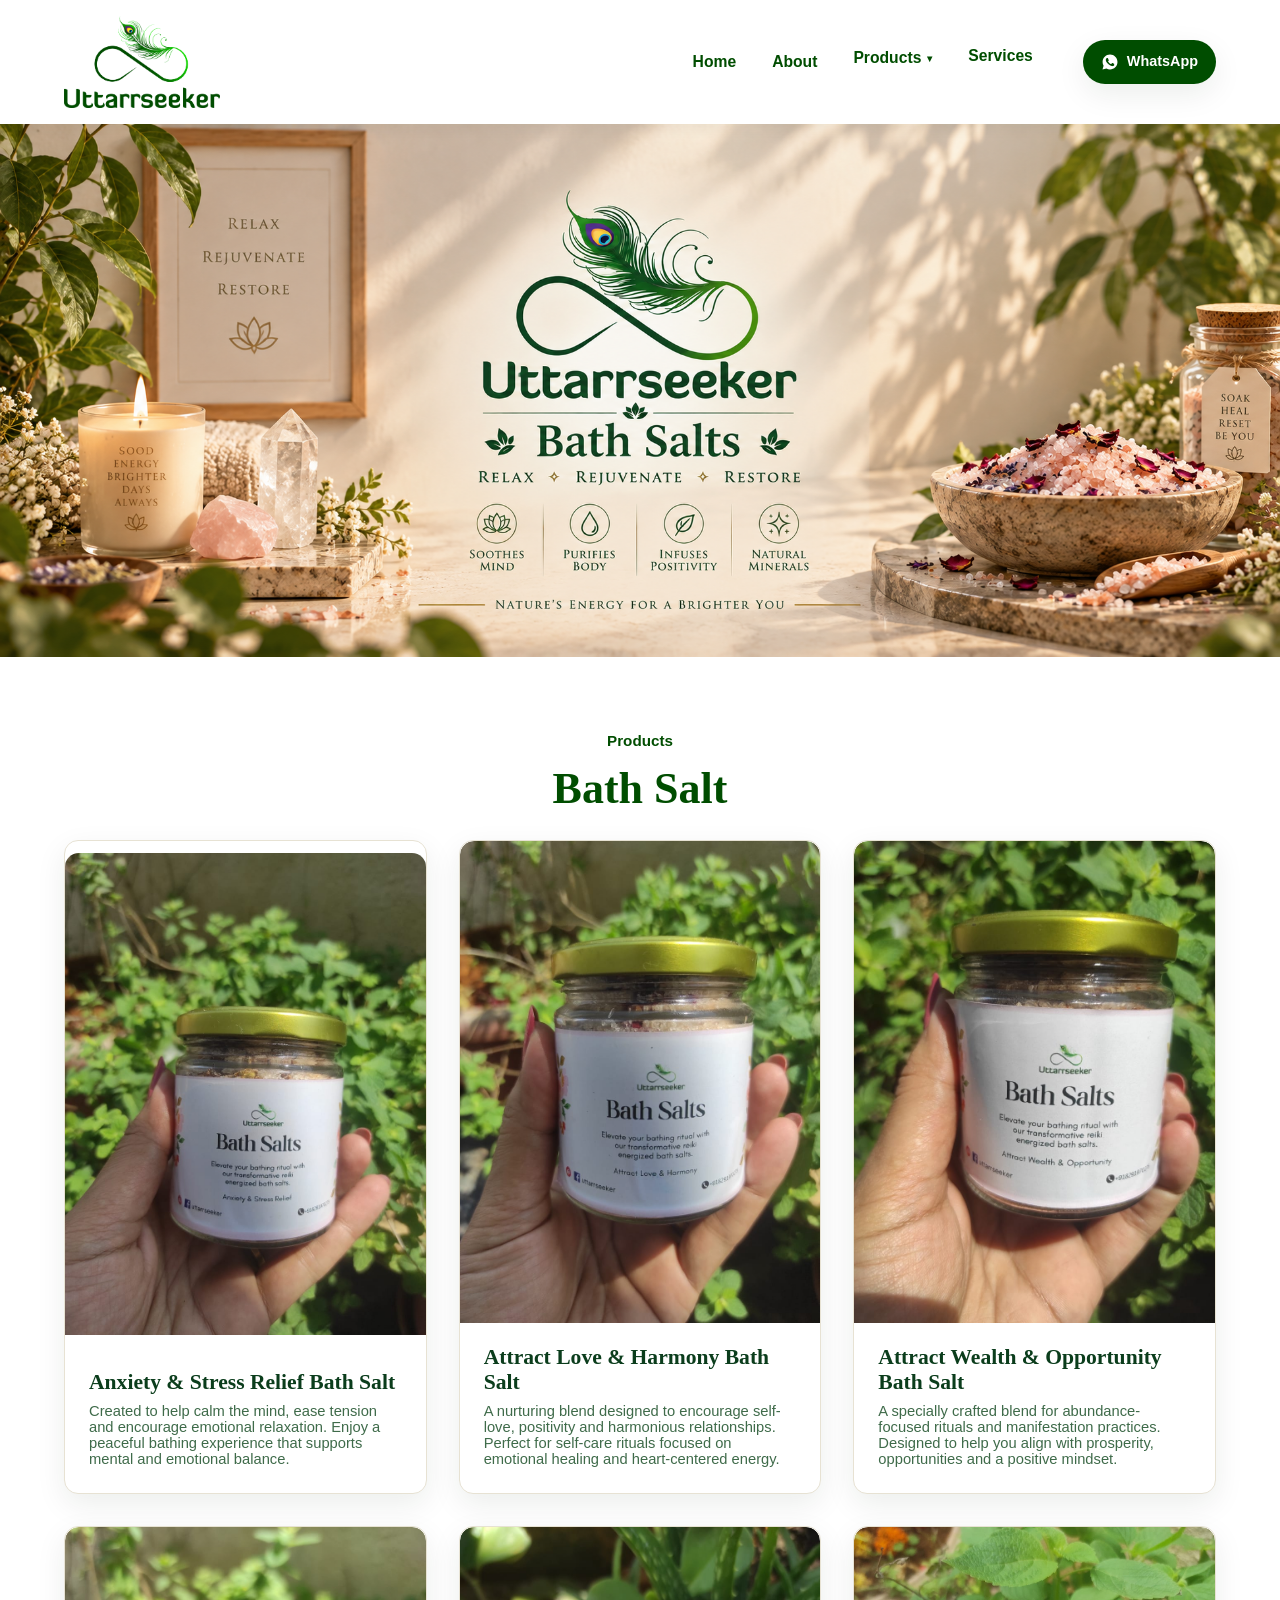
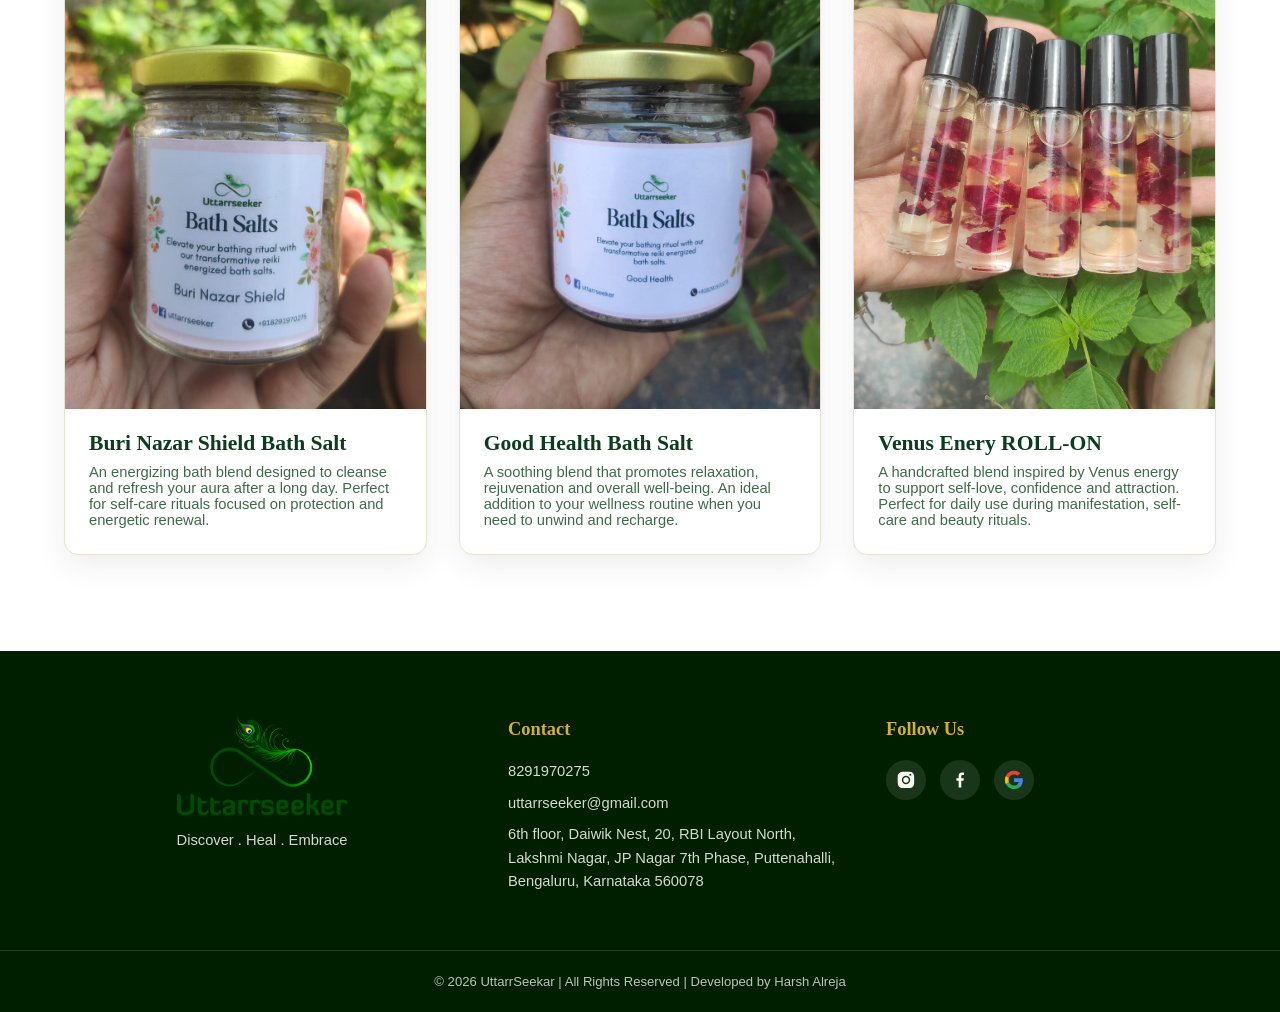
==== commit 67d53196: "Updating Banners" ====
--- a/bath_salt.html
+++ b/bath_salt.html
@@ -23,8 +23,8 @@
 
         <div class="nav-right-wrap">
         <nav class="nav-links" id="navLinks">
-            <a href="#home" class="nav-link">Home</a>
-             <a href="#about" class="nav-link">About</a>
+            <a href="index.html" class="nav-link">Home</a>
+             <a href="index.html#about" class="nav-link">About</a>
 
             <div class="nav-item">
                 <button class="dropdown-toggle" aria-haspopup="true" aria-expanded="false">Products</button>
@@ -70,7 +70,7 @@
 <!-- Single banner for this category page. Replace the empty placeholder box with:
      <img src="images/bracelets-banner.jpg" alt="Bracelets"> -->
 <section class="category-hero">
-    <div class="image-placeholder"><img src ="bath_saltBanner.png" alt="Bath Salt Banner"></div>
+    <div class="image-placeholder"><img src ="bath1.png" alt="Bath Salt Banner"></div>
 </section>
 
 <!-- ============ CATEGORY HEADING + COLLECTIONS ============ -->
@@ -212,6 +212,8 @@
     </div>
 </footer>
 
+
+
 <script src="script.js"></script>
 </body>
 </html>
--- a/style.css
+++ b/style.css
@@ -1137,9 +1137,129 @@
         justify-content: center;
     }
 
+    /* Contact details alignment fix for mobile */
+    .contact-info {
+        display: flex;
+        flex-direction: column;
+        align-items: flex-start;
+        text-align: left;
+        width: 100%;
+        max-width: 380px;
+        margin: 0 auto;
+        padding: 0 8px;
+    }
+
+    .contact-info .section-eyebrow,
+    .contact-info .section-title {
+        text-align: left;
+        align-self: flex-start;
+    }
+
     .contact-block {
-        justify-content: center;
+        display: flex;
+        flex-direction: row;
+        align-items: center;
+        justify-content: flex-start;
+        gap: 16px;
+        width: 100%;
         text-align: left;
+        padding: 16px 0;
+        border-bottom: 1px solid var(--border-soft);
+    }
+
+    /* Address multi-line hota hai, icon top pe align rahe */
+    .contact-block:last-child {
+        align-items: flex-start;
+    }
+
+    .contact-icon {
+        flex-shrink: 0;
+        margin: 0;
+    }
+
+    .contact-block > div {
+        display: flex;
+        flex-direction: column;
+        align-items: flex-start;
+        text-align: left;
+        flex: 1;
+    }
+
+    .contact-block h3 {
+        margin: 0 0 4px 0;
+        text-align: left;
+    }
+
+    .contact-block p,
+    .contact-block a {
+        text-align: left;
+        margin: 0;
+        line-height: 1.5;
+        word-break: break-word;
+    }
+
+    /* =========================================================
+       FOUNDER & ABOUT BRAND STORY — TEXT ALIGNMENT FIX (MOBILE)
+       ========================================================= */
+
+    /* Container text balance & spacing */
+    .founder-text,
+    .brand-story-text {
+        text-align: left;
+        padding: 0 4px;
+        width: 100%;
+    }
+
+    /* Eyebrow & Main Headings */
+    .founder-text .section-eyebrow,
+    .brand-story-text .section-eyebrow {
+        margin-bottom: 8px;
+        font-size: 0.9rem;
+        letter-spacing: 0.05em;
+        text-transform: uppercase;
+    }
+
+    .founder-text .section-title,
+    .brand-story-text .section-title {
+        font-size: 1.85rem;
+        line-height: 1.25;
+        margin-bottom: 16px;
+    }
+
+    /* Neelam Kukreja intro/lede paragraph */
+    
+
+    /* Sub-headings (Her Story, Her Philosophy, Experience) */
+    .founder-block {
+        margin-bottom: 20px;
+    }
+
+    .founder-block h3 {
+        font-size: 1.25rem;
+        margin-top: 24px;
+        margin-bottom: 8px;
+        text-align: left;
+    }
+
+    /* All paragraphs inside Founder & Brand Story */
+    .founder-block p,
+    .brand-story-text p,
+    .founder-lede {
+        text-align: justify;
+        text-justify: inter-word;
+        text-wrap: pretty;
+        hyphens: auto;
+        -webkit-hyphens: auto;
+        word-break: normal;
+        font-size: 0.95rem;
+        line-height: 1.75;
+        margin-bottom: 16px;
+        color: var(--text-muted);
+    }
+    /* Image aur text ke beech mobile spacing */
+    .founder-grid,
+    .brand-story-grid {
+        gap: 36px;
     }
 }
 /* ==========================================================================
